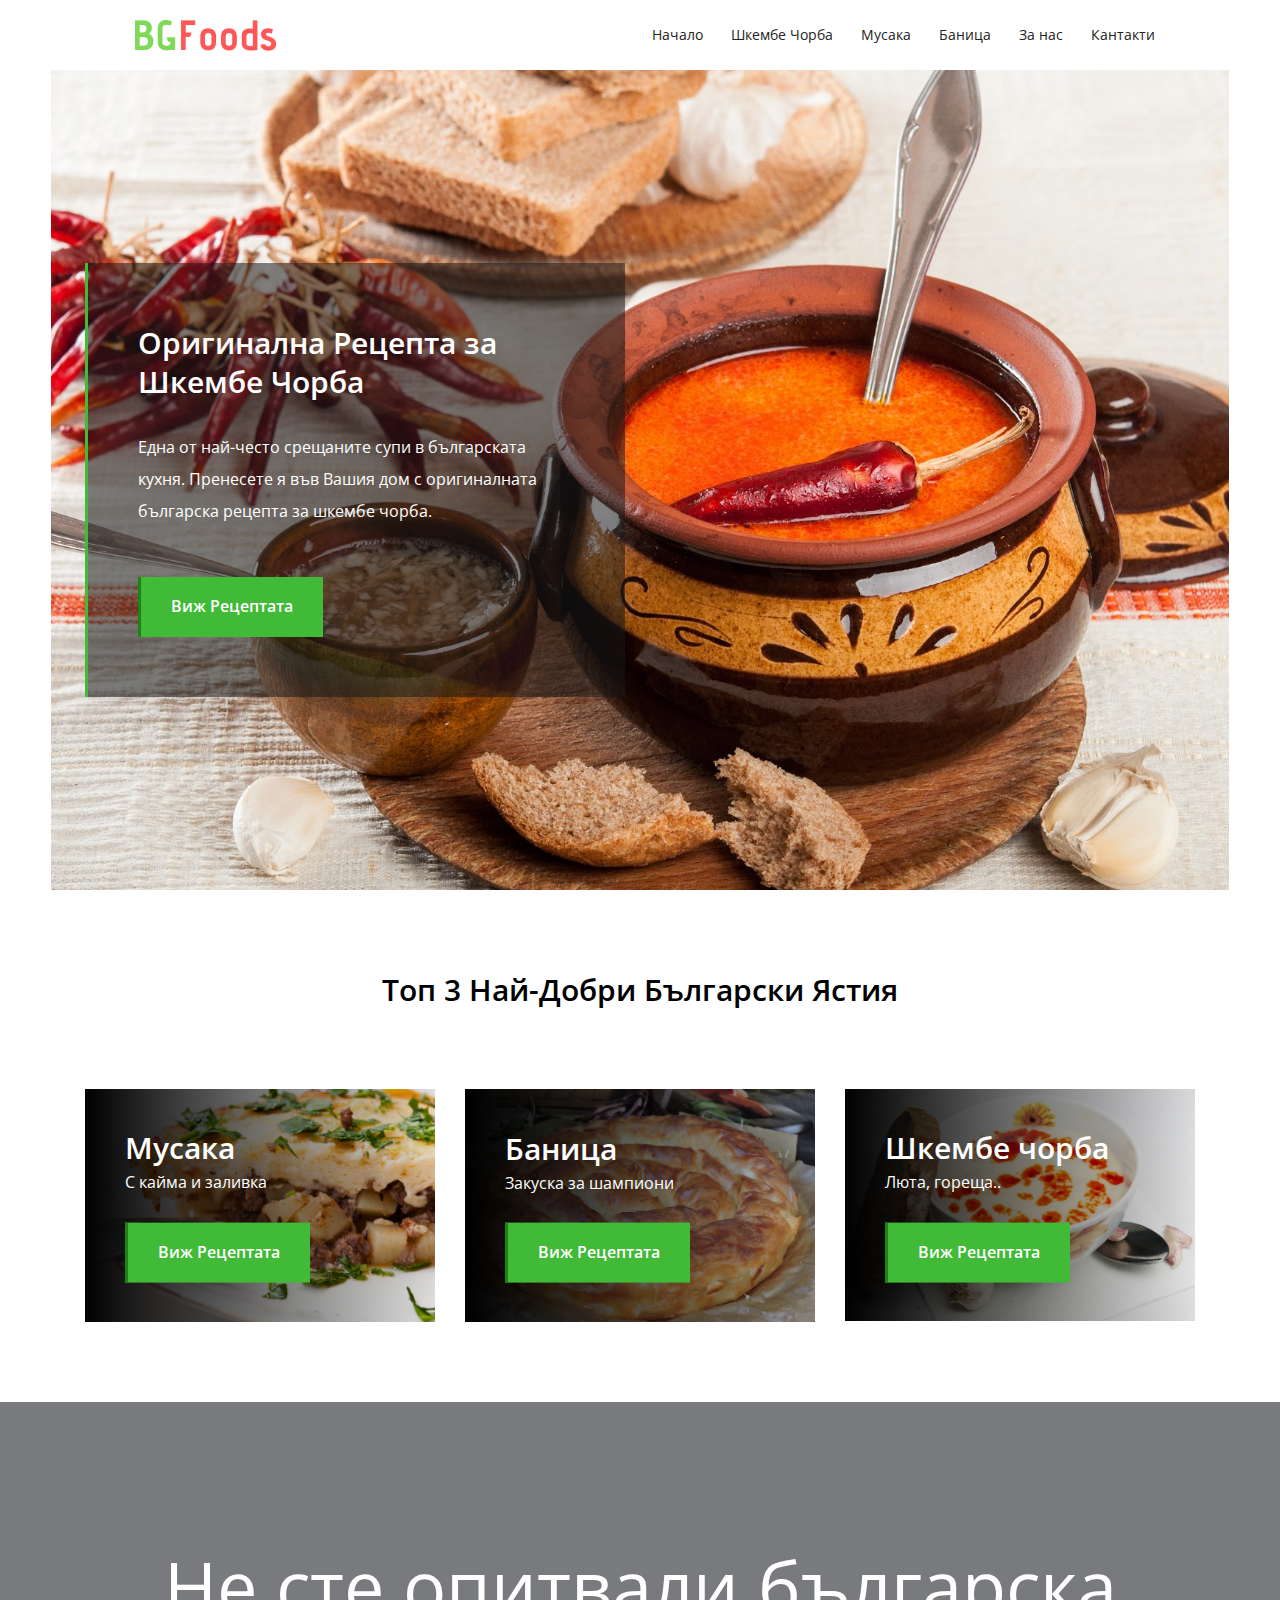
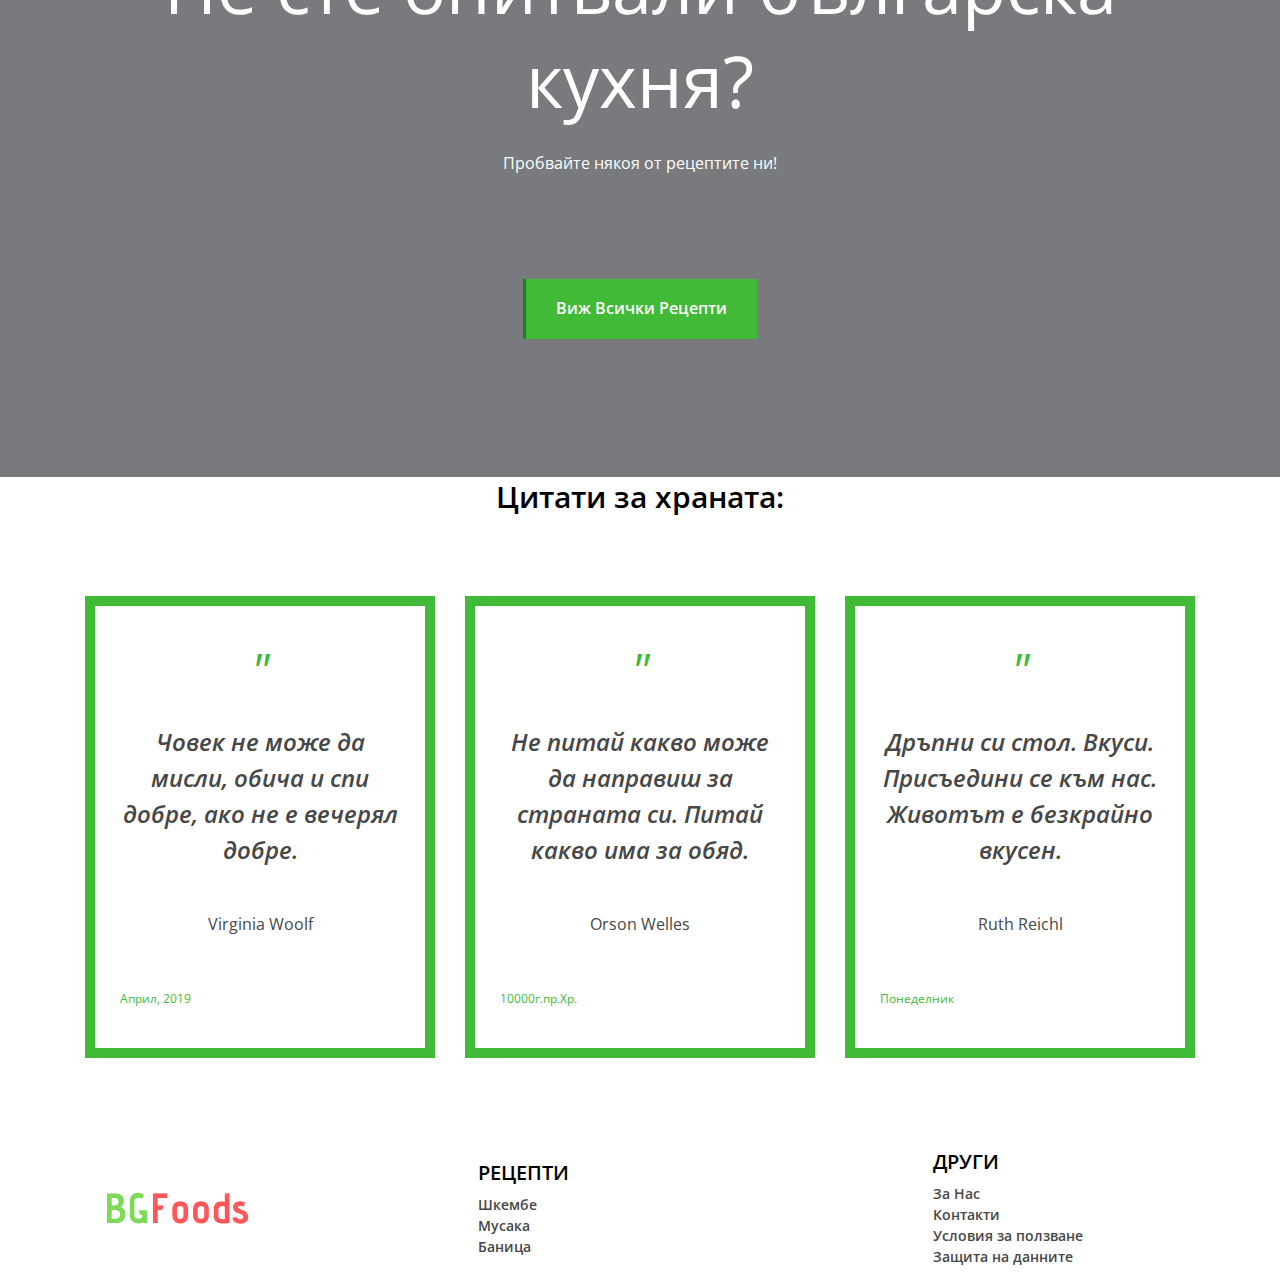
==== index.html @ c7e6af84 "Add files via upload" ====
<!DOCTYPE html>
<html lang="en">

<head>
    <meta charset="UTF-8">
    <meta name="keywords" content="">
    <meta name="description" content="Най-хубавите и вкусни традиционни български рецепти на едно място.">
    <meta http-equiv="X-UA-Compatible" content="IE=edge">
    <meta name="viewport" content="width=device-width, initial-scale=1, shrink-to-fit=no">

    <!-- Title -->
    <title>BGFoods - Български Храни| Начало</title>

    <!-- Favicon -->
    <link rel="icon" href="img/core-img/favicon.ico" alt="favicon">

    <!-- Core Stylesheet -->
    <link rel="stylesheet" href="style.css">

</head>

<body>
    <!-- Preloader -->
    <div id="preloader">
        <i class="circle-preloader"></i>
        <img src="img/core-img/salad.png" alt="Preloader">
    </div>
    
    <header>
        <!-- Navbar Area -->
        <div class="delicious-main-menu">
            <div class="classy-nav-container breakpoint-off">
                <div class="container">
                    <!-- Menu -->
                    <nav class="classy-navbar justify-content-between" id="deliciousNav">

                        <!-- Logo -->
                        <a class="nav-brand" href="index.html"><img src="img/core-img/logo.png" alt="Logo"></a>

                        <!-- Navbar Toggler -->
                        <div class="classy-navbar-toggler">
                            <span class="navbarToggler"><span></span><span></span><span></span></span>
                        </div>

                        <!-- Menu -->
                        <div class="classy-menu">

                            <!-- close btn -->
                            <div class="classycloseIcon">
                                <div class="cross-wrap"><span class="top"></span><span class="bottom"></span></div>
                            </div>

                            <!-- Nav Start -->
                            <div class="classynav">
                                <ul>
                                    <li class="active"><a href="index.html">Начало</a></li>
                                    <li><a href="shkembe-chorba.html">Шкембе Чорба</a></li>
                                    <li><a href="musaka.html">Мусака</a></li>
                                    <li><a href="banica.html">Баница</a></li>
                                    <li><a href="about.html">За нас</a></li>
                                    <li><a href="contact.html">Кантакти</a></li>
                                </ul>
                            </div>
                            <!-- Nav End -->
                        </div>
                    </nav>
                </div>
            </div>
        </div>
    </header>
    <!-- ##### Header Area End ##### -->
    
    
    
    

    <!-- ##### Hero Area Start ##### -->
    <section class="hero-area">
        <div class="hero-slides owl-carousel">
            <!-- Single Hero Slide -->
            <div class="single-hero-slide bg-img" style="background-image: url(img/bg-img/shkembe_chorba.jpg);">
                <div class="container h-100">
                    <div class="row h-100 align-items-center">
                        <div class="col-12 col-md-9 col-lg-7 col-xl-6">
                            <div class="hero-slides-content" data-animation="fadeInUp" data-delay="100ms">
                                <h2 data-animation="fadeInUp" data-delay="300ms">Оригинална Рецепта за Шкембе Чорба</h2>
                                <p data-animation="fadeInUp" data-delay="700ms">Една от най-често срещаните супи в българската кухня. Пренесете я във Вашия дом с оригиналната българска рецепта за шкембе чорба.</p>
                                <a href="#" class="btn delicious-btn" data-animation="fadeInUp" data-delay="1000ms">Виж рецептата</a>
                            </div>
                        </div>
                    </div>
                </div>
            </div>      
        </div>
    </section>
    <!-- ##### Hero Area End ##### -->

    
    <!-- ##### Top Catagory Area Start ##### -->
    <section class="top-catagory-area section-padding-80-0">
        <div class="container">
            <div class="row">
                <div class="col-12">
                    <div class="section-heading">
                        <h3>Топ 3 Най-Добри Български Ястия</h3>
                    </div>
                </div>
            </div>
            <div class="row">
                <!-- Top Catagory Area -->
                <div class="col-12 col-lg-4">
                    <div class="single-top-catagory">
                        <img src="img/bg-img/musaka.jpg" alt="Musaka image">
                        <!-- Content -->
                        <div class="top-cta-content">
                            <h3>Мусака</h3>
                            <h6>С кайма и заливка</h6>
                            <a href="musaka.html" class="btn delicious-btn">Виж рецептата</a>
                        </div>
                    </div>
                </div>
                <!-- Top Catagory Area -->
                <div class="col-12 col-lg-4">
                    <div class="single-top-catagory">
                        <img src="img/bg-img/banica.jpg" alt="Banica image">
                        <!-- Content -->
                        <div class="top-cta-content">
                            <h3>Баница</h3>
                            <h6>Закуска за шампиони</h6>
                            <a href="banica.html" class="btn delicious-btn">Виж рецептата</a>
                        </div>
                    </div>
                </div>
                <!-- Top Catagory Area -->
                <div class="col-12 col-lg-4">
                    <div class="single-top-catagory">
                        <img src="img/bg-img/shekmbe_chorba_2.jpg" alt="Shkembe chorba image">
                        <!-- Content -->
                        <div class="top-cta-content">
                            <h3>Шкембе чорба</h3>
                            <h6>Люта, гореща..</h6>
                            <a href="shkembe-chorba.html" class="btn delicious-btn">Виж рецептата</a>
                        </div>
                    </div>
                </div>
            </div>
        </div>
    </section>
    <!-- ##### Top Catagory Area End ##### -->

   
    <!-- ##### CTA Area Start ##### -->
    <section class="cta-area bg-img bg-overlay" style="background-image: url(img/bg-img/traditional-food.jpg);">
        <div class="container h-100">
            <div class="row h-100 align-items-center">
                <div class="col-12">
                    <!-- Cta Content -->
                    <div class="cta-content text-center">
                        <h2>Не сте опитвали българска кухня?</h2>
                        <p>Пробвайте някоя от рецептите ни!</p>
                        <a href="vsichki-recepti.html" class="btn delicious-btn">Виж всички рецепти</a>
                    </div>
                </div>
            </div>
        </div>
    </section>
    <!-- ##### CTA Area End ##### -->

    

    <!-- ##### Quote Subscribe Area Start ##### -->
    <section class="quote-subscribe-adds">
        <div class="container">
            <div class="row">
                <div class="col-12">
                    <div class="section-heading">
                        <h3>Цитати за храната:</h3>
                    </div>
                </div>
            </div>
            <div class="row align-items-end">
                <!-- Quote -->
                <div class="col-12 col-lg-4">
                    <div class="quote-area text-center">
                        <span>"</span>
                        <h4>Човек не може да мисли, обича и спи добре, ако не е вечерял добре.</h4>
                        <p>Virginia Woolf</p>
                        <div class="date-comments d-flex justify-content-between">
                            <div class="date">Април, 2019</div>
                        </div>
                    </div>
                </div>
                
                <!-- Quote -->
                <div class="col-12 col-lg-4">
                    <div class="quote-area text-center">
                        <span>"</span>
                        <h4>Не питай какво може да направиш за страната си. Питай какво има за обяд.</h4>
                        <p>Orson Welles</p>
                        <div class="date-comments d-flex justify-content-between">
                            <div class="date">10000г.пр.Хр.</div>
                        </div>
                    </div>
                </div>
                
                <!-- Quote -->
                <div class="col-12 col-lg-4">
                    <div class="quote-area text-center">
                        <span>"</span>
                        <h4>Дръпни си стол. Вкуси. Присъедини се към нас. Животът е безкрайно вкусен.</h4>
                        <p>Ruth Reichl</p>
                        <div class="date-comments d-flex justify-content-between">
                            <div class="date">Понеделник</div>
                        </div>
                    </div>
                </div>
            </div>
        </div>
    </section>
    <!-- ##### Quote Subscribe Area End ##### -->

    

    <!-- ##### Footer Area Start ##### -->
    <footer class="footer-area">
        <div class="container h-100">
            <div class="row h-100">
                <div class="col-12 h-100 d-flex flex-wrap align-items-center justify-content-between">
                    <!-- Footer Logo -->
                    <div class="footer-logo">
                        <a href="index.html"><img src="img/core-img/logo.png" alt="Logo"></a>
                    </div>
                    <!-- Grid row -->
                      <!-- Grid column -->

                      <hr class="clearfix w-100 d-md-none pb-3">

                      <!-- Grid column -->
                      <div class="col-md-3 mb-md-0 mb-3">

                        <!-- Links -->
                        <h5 class="text-uppercase">Рецепти</h5>

                        <ul class="list-unstyled">
                          <li>
                            <a href="shkembe-chorba.html">Шкембе</a>
                          </li>
                          <li>
                            <a href="musaka.html">Мусака</a>
                          </li>
                          <li>
                            <a href="banica.html">Баница</a>
                          </li>
                        </ul>

                      </div>
                      <!-- Grid column -->

                      <!-- Grid column -->
                      <div class="col-md-3 mb-md-0 mb-3">

                        <!-- Links -->
                        <h5 class="text-uppercase">Други</h5>

                        <ul class="list-unstyled">
                          <li>
                            <a href="about.html">За Нас</a>
                          </li>
                          <li>
                            <a href="contact.html">Контакти</a>
                          </li>
                          <li>
                            <a href="terms-and-conditions.html">Условия за ползване</a>
                          </li>
                          <li>
                            <a href="gdpr.html">Защита на данните</a>
                          </li>
                        </ul>

                      </div>
                      <!-- Grid column -->

                </div>
            </div>
        </div>
    </footer>
    <!-- ##### Footer Area Start ##### -->

    <!-- ##### All Javascript Files ##### -->
    <!-- jQuery-2.2.4 js -->
    <script src="js/jquery/jquery-2.2.4.min.js"></script>
    <!-- Popper js -->
    <script src="js/bootstrap/popper.min.js"></script>
    <!-- Bootstrap js -->
    <script src="js/bootstrap/bootstrap.min.js"></script>
    <!-- All Plugins js -->
    <script src="js/plugins/plugins.js"></script>
    <!-- Active js -->
    <script src="js/active.js"></script>
</body>

</html>
---- style.css ----
/* [Master Stylesheet v1.0]

- Template Name: Delicious - Food Blog Template
- Template Author: Colorlib
- Template URL: colorlib.com
- Version: 1.0.0

*/
/* :: 1.0 Import Fonts */
@import url("https://fonts.googleapis.com/css?family=Open+Sans:300,300i,400,400i,600,600i,700,700i,800,800i");
/* :: 2.0 Import All CSS */
@import url(css/bootstrap.min.css);
@import url(css/owl.carousel.min.css);
@import url(css/animate.css);
@import url(css/magnific-popup.css);
@import url(css/font-awesome.min.css);
@import url(css/custom-icon.css);
@import url(css/classy-nav.min.css);
@import url(css/nice-select.min.css);
/* :: 3.0 Base CSS */
* {
  margin: 0;
  padding: 0; }

body {
  font-family: "Open Sans", sans-serif;
  font-size: 14px; }

h1,
h2,
h3,
h4,
h5,
h6 {
  color: #000000;
  line-height: 1.3;
  font-weight: 600; }

p {
  color: #9b9b9b;
  font-size: 14px;
  line-height: 2;
  font-weight: 400; }

a,
a:hover,
a:focus {
  -webkit-transition-duration: 500ms;
  transition-duration: 500ms;
  text-decoration: none;
  outline: 0 solid transparent;
  color: #000000;
  font-weight: 600;
  font-size: 14px;
  color: #474747; }

ul,
ol {
  margin: 0; }
  ul li,
  ol li {
    list-style: none; }

img {
  height: auto;
  max-width: 100%; }

/* Spacing */
.mt-15 {
  margin-top: 15px !important; }

.mt-30 {
  margin-top: 30px !important; }

.mt-50 {
  margin-top: 50px !important; }

.mt-70 {
  margin-top: 70px !important; }

.mt-100 {
  margin-top: 100px !important; }

.mb-15 {
  margin-bottom: 15px !important; }

.mb-30 {
  margin-bottom: 30px !important; }

.mb-50 {
  margin-bottom: 50px !important; }

.mb-70 {
  margin-bottom: 70px !important; }

.mb-80 {
  margin-bottom: 80px !important; }

.mb-100 {
  margin-bottom: 100px !important; }

.ml-15 {
  margin-left: 15px !important; }

.ml-30 {
  margin-left: 30px !important; }

.ml-50 {
  margin-left: 50px !important; }

.mr-15 {
  margin-right: 15px !important; }

.mr-30 {
  margin-right: 30px !important; }

.mr-50 {
  margin-right: 50px !important; }

/* Height */
.height-400 {
  height: 400px !important; }

.height-500 {
  height: 500px !important; }

.height-600 {
  height: 600px !important; }

.height-700 {
  height: 700px !important; }

.height-800 {
  height: 800px !important; }

/* Section Padding */
.section-padding-80 {
  padding-top: 80px;
  padding-bottom: 80px; }

.section-padding-80-0 {
  padding-top: 80px;
  padding-bottom: 0; }

.section-padding-0-80 {
  padding-top: 0;
  padding-bottom: 80px; }

/* Section Heading */
.section-heading {
  position: relative;
  z-index: 1;
  margin-bottom: 80px;
  text-align: center; }
  .section-heading h3 {
    font-size: 30px;
    margin-bottom: 0; }
  .section-heading.text-left {
    text-align: left !important; }
  .section-heading.white h3 {
    color: #ffffff; }

/* Preloader */
#preloader {
  background-color: #ffffff;
  width: 100%;
  height: 100%;
  position: fixed;
  top: 0;
  left: 0;
  right: 0;
  z-index: 5000; }
  #preloader img {
    width: 30px;
    position: absolute;
    top: 50%;
    left: 50%;
    -webkit-transform: translate(-50%, -50%);
    transform: translate(-50%, -50%);
    z-index: 10; }
  #preloader .circle-preloader {
    display: block;
    width: 60px;
    height: 60px;
    border: 2px solid #ccc;
    border-bottom-color: #1c8314;
    border-radius: 50%;
    position: absolute;
    top: 0;
    left: 0;
    right: 0;
    bottom: 0;
    margin: auto;
    animation: spin 2s infinite linear; }
@-webkit-keyframes spin {
  100% {
    -webkit-transform: rotate(360deg);
    transform: rotate(360deg); } }
@keyframes spin {
  100% {
    -webkit-transform: rotate(360deg);
    transform: rotate(360deg); } }
/* Miscellaneous */
.bg-img {
  background-position: center center;
  background-size: cover;
  background-repeat: no-repeat; }

.bg-white {
  background-color: #ffffff !important; }

.bg-dark {
  background-color: #000000 !important; }

.bg-transparent {
  background-color: transparent !important; }

.font-bold {
  font-weight: 700; }

.font-light {
  font-weight: 300; }

.bg-overlay {
  position: relative;
  z-index: 2;
  background-position: center center;
  background-size: cover; }
  .bg-overlay::after {
    background-color: rgba(10, 12, 18, 0.55);
    position: absolute;
    z-index: -1;
    top: 0;
    left: 0;
    width: 100%;
    height: 100%;
    content: ""; }

.mfp-image-holder .mfp-close,
.mfp-iframe-holder .mfp-close {
  color: #ffffff;
  right: 0;
  padding-right: 0;
  width: 30px;
  height: 30px;
  background-color: #40ba37;
  line-height: 30px;
  text-align: center;
  position: absolute;
  top: 0;
  right: -30px; }
  @media only screen and (min-width: 768px) and (max-width: 991px) {
    .mfp-image-holder .mfp-close,
    .mfp-iframe-holder .mfp-close {
      right: 0; } }
  @media only screen and (max-width: 767px) {
    .mfp-image-holder .mfp-close,
    .mfp-iframe-holder .mfp-close {
      right: 0; } }

input:focus,
textarea:focus {
  outline: none;
  box-shadow: none;
  border-color: transparent; }

.nice-select {
  border: none;
  background-color: #f3f5f8;
  border-radius: 0;
  width: 100%;
  height: 60px;
  line-height: 60px;
  color: #2f2f2f; }
  .nice-select span {
    color: #2f2f2f; }
  .nice-select::after {
    right: 20px; }
  .nice-select .list {
    background-color: #ffffff;
    border: none;
    border-radius: 0;
    box-shadow: 0 0 4px 0 rgba(0, 0, 0, 0.1);
    margin-top: 0;
    width: 100%; }

/* ScrollUp */
#scrollUp {
  background-color: #40ba37;
  border-radius: 0;
  bottom: 60px;
  box-shadow: 0 2px 6px 0 rgba(0, 0, 0, 0.3);
  color: #ffffff;
  font-size: 24px;
  height: 40px;
  line-height: 38px;
  right: 60px;
  text-align: center;
  width: 40px;
  -webkit-transition-duration: 500ms;
  transition-duration: 500ms; }
  #scrollUp:hover {
    background-color: #141414; }
  @media only screen and (max-width: 767px) {
    #scrollUp {
      bottom: 30px;
      right: 30px; } }

/* Button */
.delicious-btn {
  display: inline-block;
  min-width: 160px;
  height: 60px;
  color: #ffffff;
  border: none;
  border-left: 3px solid #1c8314;
  border-radius: 0;
  padding: 0 30px;
  font-size: 16px;
  line-height: 58px;
  font-weight: 600;
  -webkit-transition-duration: 500ms;
  transition-duration: 500ms;
  text-transform: capitalize;
  background-color: #40ba37; }
  .delicious-btn.active, .delicious-btn:hover, .delicious-btn:focus {
    font-size: 16px;
    font-weight: 600;
    color: #ffffff;
    background-color: #1c8314;
    border-color: #40ba37; }
  .delicious-btn.btn-2 {
    background-color: #1c8314;
    border-color: #40ba37; }
    .delicious-btn.btn-2.active, .delicious-btn.btn-2:hover, .delicious-btn.btn-2:focus {
      background-color: #40ba37;
      border-color: #1c8314; }
  .delicious-btn.btn-3 {
    background-color: #474747;
    border-color: #1c8314; }
    .delicious-btn.btn-3.active, .delicious-btn.btn-3:hover, .delicious-btn.btn-3:focus {
      background-color: #40ba37;
      border-color: #1c8314; }
  .delicious-btn.btn-4 {
    background-color: transparent;
    border: 3px solid #40ba37;
    line-height: 53px;
    color: #40ba37; }
    @media only screen and (max-width: 767px) {
      .delicious-btn.btn-4 {
        height: 40px;
        line-height: 33px; } }
    .delicious-btn.btn-4.active, .delicious-btn.btn-4:hover, .delicious-btn.btn-4:focus {
      line-height: 53px;
      color: #ffffff;
      background-color: #40ba37; }
      @media only screen and (max-width: 767px) {
        .delicious-btn.btn-4.active, .delicious-btn.btn-4:hover, .delicious-btn.btn-4:focus {
          height: 40px;
          line-height: 33px; } }
  @media only screen and (max-width: 767px) {
    .delicious-btn {
      height: 40px;
      line-height: 39px; } }

/* :: 4.0 Search Wrapper */
.search-wrapper {
  width: 100%;
  height: 70px;
  position: fixed;
  z-index: 200;
  top: -80px;
  left: 0;
  background-color: #40ba37;
  -webkit-transition-duration: 700ms;
  transition-duration: 700ms; }
  .search-wrapper form {
    position: relative;
    z-index: 1; }
    .search-wrapper form input {
      width: 90%;
      height: 40px;
      border: 2px solid #ffffff;
      font-size: 12px;
      font-style: italic;
      padding: 0 20px;
      margin: 15px 0; }
      @media only screen and (max-width: 767px) {
        .search-wrapper form input {
          width: 80%; } }
    .search-wrapper form button {
      position: absolute;
      width: 60px;
      height: 40px;
      z-index: 1;
      top: 15px;
      border: none;
      right: 10%;
      cursor: pointer;
      outline: none; }
      @media only screen and (max-width: 767px) {
        .search-wrapper form button {
          right: 20%; } }
  .search-wrapper .close-btn {
    position: absolute;
    width: 70px;
    height: 100%;
    background-color: #000000;
    line-height: 50px;
    color: #ffffff;
    text-align: center;
    cursor: pointer;
    line-height: 70px;
    font-size: 12px;
    right: 0;
    top: 0;
    z-index: 100; }
  .search-wrapper.on {
    top: 0; }

/* :: 5.0 Header Area CSS */
.header-area {
  position: relative;
  z-index: 100;
  width: 100%; }
  .header-area .top-header-area {
    width: 100%;
    height: 50px;
    background-color: #ffffff;
    border-bottom: 1px solid #dddee9; }
    @media only screen and (max-width: 767px) {
      .header-area .top-header-area {
        height: 70px; } }
    .header-area .top-header-area .breaking-news {
      position: relative;
      z-index: 1; }
      .header-area .top-header-area .breaking-news .ticker {
        width: 100%;
        text-align: left;
        position: relative;
        overflow: hidden; }
        .header-area .top-header-area .breaking-news .ticker ul {
          width: 100%;
          position: relative;
          z-index: 1; }
          .header-area .top-header-area .breaking-news .ticker ul li {
            display: none;
            width: 100%; }
            .header-area .top-header-area .breaking-news .ticker ul li a {
              font-size: 14px;
              color: #b6b6b6;
              font-style: italic; }
              .header-area .top-header-area .breaking-news .ticker ul li a:hover, .header-area .top-header-area .breaking-news .ticker ul li a:focus {
                color: #40ba37; }
    .header-area .top-header-area .top-social-info a {
      display: inline-block;
      color: #b6b6b6;
      font-size: 13px;
      margin-right: 30px; }
      .header-area .top-header-area .top-social-info a:last-child {
        margin-right: 0; }
      .header-area .top-header-area .top-social-info a:hover, .header-area .top-header-area .top-social-info a:focus, .header-area .top-header-area .top-social-info a.active {
        color: #40ba37; }
  .header-area .delicious-main-menu {
    position: relative;
    width: 100%;
    z-index: 100;
    height: 145px; }
    @media only screen and (max-width: 767px) {
      .header-area .delicious-main-menu {
        height: 80px; } }
    .header-area .delicious-main-menu .classy-nav-container {
      background-color: transparent; }
    .header-area .delicious-main-menu .classy-navbar {
      height: 145px;
      padding: 0; }
      @media only screen and (max-width: 767px) {
        .header-area .delicious-main-menu .classy-navbar {
          height: 80px; } }
      .header-area .delicious-main-menu .classy-navbar .classynav ul li a {
        font-weight: 600; }
        .header-area .delicious-main-menu .classy-navbar .classynav ul li a:hover, .header-area .delicious-main-menu .classy-navbar .classynav ul li a:focus {
          font-weight: 600; }
      .header-area .delicious-main-menu .classy-navbar .classynav > ul > li > a {
        text-transform: uppercase;
        padding: 12px 18px 11px;
        background-color: transparent;
        border-bottom: 3px solid transparent;
        line-height: 1;
        color: #474747;
        font-weight: 600; }
        .header-area .delicious-main-menu .classy-navbar .classynav > ul > li > a:hover, .header-area .delicious-main-menu .classy-navbar .classynav > ul > li > a:focus {
          font-size: 14px;
          color: #ffffff;
          background-color: #40ba37;
          border-bottom: 3px solid #1c8314; }
          .header-area .delicious-main-menu .classy-navbar .classynav > ul > li > a:hover::after, .header-area .delicious-main-menu .classy-navbar .classynav > ul > li > a:focus::after {
            color: #ffffff; }
      .header-area .delicious-main-menu .classy-navbar .classynav > ul > li.active > a {
        color: #ffffff;
        background-color: #40ba37;
        border-bottom: 3px solid #1c8314; }
        .header-area .delicious-main-menu .classy-navbar .classynav > ul > li.active > a::after {
          color: #ffffff; }
    .header-area .delicious-main-menu .classynav .search-btn {
      color: #b6b6b6;
      margin-left: 150px;
      cursor: pointer;
      -webkit-transition-duration: 500ms;
      transition-duration: 500ms; }
      .header-area .delicious-main-menu .classynav .search-btn i {
        -webkit-transition-duration: 500ms;
        transition-duration: 500ms; }
      .header-area .delicious-main-menu .classynav .search-btn:hover i, .header-area .delicious-main-menu .classynav .search-btn:focus i {
        color: #40ba37; }
      @media only screen and (min-width: 992px) and (max-width: 1199px) {
        .header-area .delicious-main-menu .classynav .search-btn {
          margin-left: 50px; } }
      @media only screen and (min-width: 768px) and (max-width: 991px) {
        .header-area .delicious-main-menu .classynav .search-btn {
          margin-left: 30px;
          margin-top: 30px; } }
      @media only screen and (max-width: 767px) {
        .header-area .delicious-main-menu .classynav .search-btn {
          margin-left: 30px;
          margin-top: 30px; } }
  @media only screen and (max-width: 767px) {
    .header-area .nav-brand img {
      max-width: 90px; } }

/* :: 6.0 Welcome Area CSS */
.hero-area {
  position: relative;
  z-index: 1;
  margin-left: 4%;
  margin-right: 4%; }

.hero-slides {
  position: relative;
  z-index: 1; }
  .hero-slides .single-hero-slide {
    width: 100%;
    height: 820px;
    position: relative;
    z-index: 1; }
    @media only screen and (min-width: 992px) and (max-width: 1199px) {
      .hero-slides .single-hero-slide {
        height: 650px; } }
    @media only screen and (min-width: 768px) and (max-width: 991px) {
      .hero-slides .single-hero-slide {
        height: 650px; } }
    @media only screen and (max-width: 767px) {
      .hero-slides .single-hero-slide {
        height: 650px; } }
    .hero-slides .single-hero-slide .hero-slides-content {
      position: relative;
      z-index: 1;
      padding: 60px 50px;
      border-left: 3px solid #40ba37;
      background-color: rgba(24, 24, 24, 0.54); }
      @media only screen and (max-width: 767px) {
        .hero-slides .single-hero-slide .hero-slides-content {
          padding: 30px 20px; } }
      .hero-slides .single-hero-slide .hero-slides-content h2 {
        font-size: 30px;
        color: #ffffff;
        margin-bottom: 30px;
        font-weight: 600; }
        @media only screen and (max-width: 767px) {
          .hero-slides .single-hero-slide .hero-slides-content h2 {
            font-size: 24px; } }
      .hero-slides .single-hero-slide .hero-slides-content p {
        font-size: 16px;
        margin-bottom: 50px;
        color: #ffffff; }
  .hero-slides .owl-prev,
  .hero-slides .owl-next {
    background-color: transparent;
    width: 40px;
    height: 40px;
    line-height: 40px;
    color: #ffffff;
    top: 50%;
    margin-top: -20px;
    left: 4%;
    position: absolute;
    z-index: 10;
    text-align: center;
    font-size: 16px;
    font-weight: 600;
    opacity: 0;
    visibility: hidden;
    -webkit-transition-duration: 500ms;
    transition-duration: 500ms;
    border-bottom: 3px solid #1c8314; }
    @media only screen and (max-width: 767px) {
      .hero-slides .owl-prev,
      .hero-slides .owl-next {
        font-size: 13px; } }
  .hero-slides .owl-next {
    left: auto;
    right: 4%; }
  .hero-slides:hover .owl-prev, .hero-slides:hover .owl-next {
    opacity: 1;
    visibility: visible; }
  .hero-slides .owl-dots {
    display: -webkit-box;
    display: -ms-flexbox;
    display: flex;
    position: absolute;
    bottom: 50px;
    z-index: 10;
    width: 80%;
    left: 17%; }
    .hero-slides .owl-dots .owl-dot {
      font-size: 16px;
      font-weight: 600;
      color: #ffffff;
      margin-right: 10px; }
      .hero-slides .owl-dots .owl-dot.active {
        color: #1c8314; }

@media only screen and (min-width: 768px) and (max-width: 991px) {
  .breakpoint-on .classynav ul li.cn-dropdown-item > a::after,
  .breakpoint-on .classynav ul li.megamenu-item > a::after {
    top: 10px; } }
@media only screen and (max-width: 767px) {
  .breakpoint-on .classynav ul li.cn-dropdown-item > a::after,
  .breakpoint-on .classynav ul li.megamenu-item > a::after {
    top: 10px; } }

/* :: 7.0 Top Catagory Area */
.single-top-catagory {
  position: relative;
  z-index: 2;
  margin-bottom: 80px;
  -webkit-transition-duration: 500ms;
  transition-duration: 500ms;
  overflow: hidden; }
  .single-top-catagory img {
    width: 100%; }
  .single-top-catagory::after {
    content: "";
    position: absolute;
    height: 100%;
    width: 100%;
    z-index: 5;
    top: 0;
    left: 0;
    background: rgba(0, 0, 0, 0.8);
    background: -webkit-linear-gradient(to right, #000, rgba(0, 0, 0, 0.1));
    background: linear-gradient(to right, #000, rgba(0, 0, 0, 0.1)); }
  .single-top-catagory .top-cta-content {
    position: absolute;
    top: 50%;
    left: 40px;
    width: auto;
    height: auto;
    -webkit-transform: translateY(-50%);
    transform: translateY(-50%);
    z-index: 10; }
    .single-top-catagory .top-cta-content h3 {
      font-size: 30px;
      color: #ffffff;
      font-weight: 600;
      margin-bottom: 5px; }
      @media only screen and (max-width: 767px) {
        .single-top-catagory .top-cta-content h3 {
          font-size: 18px; } }
    .single-top-catagory .top-cta-content h6 {
      color: #ffffff;
      margin-bottom: 30px;
      display: block;
      font-weight: 400; }
      @media only screen and (max-width: 767px) {
        .single-top-catagory .top-cta-content h6 {
          margin-bottom: 10px; } }

/* :: 8.0 Best Receipe Area */
.best-receipe-area {
  position: relative;
  z-index: 1;
  padding-bottom: 50px; }

.single-best-receipe-area {
  position: relative;
  z-index: 1; }
  .single-best-receipe-area img {
    border-bottom: 3px solid #40ba37; }
  .single-best-receipe-area .receipe-content {
    padding-top: 30px;
    text-align: center; }
    .single-best-receipe-area .receipe-content h5 {
      font-size: 18px;
      margin-bottom: 10px;
      font-weight: 400;
      -webkit-transition-duration: 500ms;
      transition-duration: 500ms; }
      .single-best-receipe-area .receipe-content h5:hover, .single-best-receipe-area .receipe-content h5:focus {
        color: #40ba37; }
    .single-best-receipe-area .receipe-content .ratings i {
      font-size: 11px;
      color: #fbb710;
      display: inline-block;
      padding: 0 1px; }

/* :: 9.0 Cta Area */
.cta-area {
  position: relative;
  z-index: 2;
  width: 100%;
  height: 675px;
  background-attachment: fixed; }
  .cta-area .cta-content h2 {
    font-size: 72px;
    margin-bottom: 20px;
    color: #ffffff;
    font-weight: 400; }
    @media only screen and (min-width: 992px) and (max-width: 1199px) {
      .cta-area .cta-content h2 {
        font-size: 48px; } }
    @media only screen and (min-width: 768px) and (max-width: 991px) {
      .cta-area .cta-content h2 {
        font-size: 48px; } }
    @media only screen and (max-width: 767px) {
      .cta-area .cta-content h2 {
        font-size: 30px; } }
  .cta-area .cta-content p {
    color: #ffffff;
    margin-bottom: 100px;
    font-size: 16px; }
    @media only screen and (max-width: 767px) {
      .cta-area .cta-content p {
        margin-bottom: 50px; } }

/* :: 10.0 Small Receipe Area */
.small-receipe-area {
  position: relative;
  z-index: 1;
  padding-bottom: 30px; }

.single-small-receipe-area {
  position: relative;
  z-index: 1;
  margin-bottom: 50px; }
  .single-small-receipe-area .receipe-thumb {
    -webkit-box-flex: 0;
    -ms-flex: 0 0 100px;
    flex: 0 0 100px;
    max-width: 100px;
    width: 100px;
    padding-right: 20px; }
  .single-small-receipe-area .receipe-content span {
    font-size: 12px;
    display: block;
    color: #40ba37; }
  .single-small-receipe-area .receipe-content a {
    display: block; }
    .single-small-receipe-area .receipe-content a h5 {
      color: #474747;
      font-size: 18px;
      margin-bottom: 5px;
      -webkit-transition-duration: 500ms;
      transition-duration: 500ms; }
      @media only screen and (min-width: 992px) and (max-width: 1199px) {
        .single-small-receipe-area .receipe-content a h5 {
          font-size: 16px; } }
      .single-small-receipe-area .receipe-content a h5:hover, .single-small-receipe-area .receipe-content a h5:focus {
        color: #40ba37; }
  .single-small-receipe-area .receipe-content .ratings i {
    font-size: 11px;
    color: #fbb710;
    display: inline-block;
    padding: 0 1px; }
  .single-small-receipe-area .receipe-content p {
    font-size: 12px;
    margin-bottom: 0;
    color: #9b9b9b; }

/* :: 11.0 Quote Area */
.quote-area {
  position: relative;
  z-index: 1;
  border: 10px solid #40ba37;
  padding: 40px 25px;
  margin-bottom: 80px; }
  .quote-area span {
    font-size: 48px;
    font-style: italic;
    margin-bottom: 30px;
    display: block;
    color: #40ba37;
    line-height: 1; }
  .quote-area h4 {
    font-size: 24px;
    line-height: 1.5;
    font-style: italic;
    margin-bottom: 40px;
    color: #474747; }
    @media only screen and (min-width: 992px) and (max-width: 1199px) {
      .quote-area h4 {
        font-size: 20px; } }
  .quote-area p {
    color: #474747;
    font-size: 16px;
    margin-bottom: 50px; }
  .quote-area .date-comments .date {
    font-size: 12px;
    color: #40ba37; }
  .quote-area .date-comments .comments {
    font-size: 12px;
    color: #9b9b9b; }

/* :: 12.0 Newsletter Area */
.newsletter-area {
  position: relative;
  z-index: 1;
  margin-bottom: 80px; }
  .newsletter-area h4 {
    font-size: 24px;
    margin-bottom: 50px;
    display: block;
    color: #474747; }
    @media only screen and (min-width: 992px) and (max-width: 1199px) {
      .newsletter-area h4 {
        font-size: 20px; } }

.newsletter-form {
  padding: 30px 15px 100px; }
  .newsletter-form form input {
    width: 100%;
    height: 60px;
    border: none;
    background-color: #ffffff;
    color: #9b9b9b;
    font-size: 12px;
    font-style: italic;
    border-left: 3px solid #1c8314;
    padding: 0 20px;
    margin-bottom: 25px; }
  .newsletter-form p {
    margin-top: 30px;
    color: #ffffff;
    font-size: 12px;
    margin-bottom: 0;
    font-style: italic; }

/* :: 13.0 Delicious Adds */
.delicious-add {
  position: relative;
  z-index: 1;
  margin-bottom: 80px; }
  .delicious-add img {
    width: 100%; }

/* :: 14.0 Blog Area */
@media only screen and (min-width: 768px) and (max-width: 991px) {
  .blog-sidebar-area {
    margin-top: 80px; } }
@media only screen and (max-width: 767px) {
  .blog-sidebar-area {
    margin-top: 80px; } }

.single-blog-area {
  position: relative;
  z-index: 1; }
  .single-blog-area .blog-thumbnail {
    position: relative;
    z-index: 1; }
    .single-blog-area .blog-thumbnail .post-date {
      width: 75px;
      height: 100px;
      background-color: #40ba37;
      position: absolute;
      top: 20px;
      left: 20px;
      z-index: 10;
      -webkit-transition-duration: 500ms;
      transition-duration: 500ms;
      text-align: center; }
      @media only screen and (max-width: 767px) {
        .single-blog-area .blog-thumbnail .post-date {
          top: 10px;
          left: 10px; } }
      .single-blog-area .blog-thumbnail .post-date a {
        color: #ffffff;
        padding: 18px 10px;
        display: block;
        line-height: 1.1;
        font-size: 14px;
        font-weight: 400; }
        .single-blog-area .blog-thumbnail .post-date a span {
          font-size: 30px;
          font-weight: 700;
          display: block; }
      .single-blog-area .blog-thumbnail .post-date:hover, .single-blog-area .blog-thumbnail .post-date:focus {
        background-color: #1c8314; }
  .single-blog-area .blog-content {
    position: relative;
    z-index: 1;
    padding-top: 40px; }
    .single-blog-area .blog-content .post-title {
      font-size: 22px;
      color: #474747;
      margin-bottom: 10px; }
      .single-blog-area .blog-content .post-title:hover, .single-blog-area .blog-content .post-title:focus {
        color: #40ba37; }
    .single-blog-area .blog-content .meta-data {
      font-size: 12px;
      color: #a4a4a4;
      margin-bottom: 20px; }
      .single-blog-area .blog-content .meta-data a {
        text-decoration: underline;
        font-size: 12px;
        color: #a4a4a4; }
        .single-blog-area .blog-content .meta-data a:hover, .single-blog-area .blog-content .meta-data a:focus {
          color: #40ba37; }

.single-widget {
  position: relative;
  z-index: 1; }
  .single-widget h6 {
    margin-bottom: 50px;
    display: block; }
  .single-widget .list {
    padding-left: 30px; }
    .single-widget .list li a {
      display: block;
      padding: 5px 0;
      color: #797979; }
      .single-widget .list li a:hover, .single-widget .list li a:focus {
        color: #40ba37; }

.pagination {
  position: relative;
  z-index: 1; }
  .pagination .page-link {
    padding: 0;
    font-size: 16px;
    margin-right: 5px;
    border: none;
    color: #474747; }
    .pagination .page-link:hover, .pagination .page-link:focus {
      background-color: transparent;
      color: #40ba37; }
  .pagination .page-item.active .page-link {
    background-color: transparent;
    color: #40ba37; }

/* :: 15.0 Receipe Area */
.receipe-post-search {
  position: relative;
  z-index: 20; }
  .receipe-post-search form input {
    width: 100%;
    height: 60px;
    background-color: #f3f5f8;
    font-size: 14px;
    padding: 0 20px;
    border: none; }
  @media only screen and (min-width: 768px) and (max-width: 991px) {
    .receipe-post-search .col-12 {
      margin-bottom: 30px; } }
  @media only screen and (max-width: 767px) {
    .receipe-post-search .col-12 {
      margin-bottom: 15px; } }

.receipe-slider {
  position: relative;
  z-index: 1; }
  .receipe-slider .owl-prev,
  .receipe-slider .owl-next {
    background-color: transparent;
    width: 40px;
    height: 40px;
    line-height: 40px;
    color: #ffffff;
    top: 50%;
    margin-top: -20px;
    left: 4%;
    position: absolute;
    z-index: 10;
    text-align: center;
    font-size: 16px;
    font-weight: 600;
    opacity: 0;
    visibility: hidden;
    -webkit-transition-duration: 500ms;
    transition-duration: 500ms;
    border-bottom: 3px solid #1c8314; }
    @media only screen and (max-width: 767px) {
      .receipe-slider .owl-prev,
      .receipe-slider .owl-next {
        font-size: 14px; } }
  .receipe-slider .owl-next {
    left: auto;
    right: 4%; }
  .receipe-slider:hover .owl-prev, .receipe-slider:hover .owl-next {
    opacity: 1;
    visibility: visible; }

.receipe-headline span {
  font-size: 14px;
  display: block;
  color: #a4a4a4;
  margin-bottom: 0; }
.receipe-headline h2 {
  font-size: 36px;
  color: #474747;
  margin-bottom: 30px; }
  @media only screen and (max-width: 767px) {
    .receipe-headline h2 {
      font-size: 24px; } }
.receipe-headline .receipe-duration {
  border-left: 3px solid #40ba37;
  padding: 15px; }
  .receipe-headline .receipe-duration h6 {
    font-size: 15px;
    margin-bottom: 5px; }
    .receipe-headline .receipe-duration h6:last-child {
      margin-bottom: 0; }

.receipe-ratings .ratings {
  margin-bottom: 30px; }
.receipe-ratings i {
  font-size: 18px;
  color: #fbb710;
  padding: 0 3px; }

.single-preparation-step {
  position: relative;
  z-index: 1;
  margin-bottom: 50px; }
  .single-preparation-step h4 {
    color: #474747;
    -webkit-box-flex: 0;
    -ms-flex: 0 0 60px;
    flex: 0 0 60px;
    max-width: 60px;
    width: 60px;
    margin-bottom: 0; }

@media only screen and (min-width: 768px) and (max-width: 991px) {
  .ingredients {
    margin-bottom: 80px; } }
@media only screen and (max-width: 767px) {
  .ingredients {
    margin-bottom: 80px; } }
.ingredients h4 {
  color: #474747;
  margin-bottom: 30px; }
.ingredients .custom-checkbox .custom-control-label::before {
  border-radius: 0; }
.ingredients .custom-control-label::before {
  width: 30px;
  height: 30px;
  background-color: #f3f5f8; }
.ingredients .custom-control {
  padding-left: 2.5rem;
  margin-bottom: 30px;
  min-height: 35px; }
.ingredients .custom-control-label {
  margin-bottom: 0;
  padding-top: 5px;
  font-size: 16px;
  font-weight: 600;
  color: #2f2f2f; }
.ingredients .custom-control-label::after {
  top: 10px;
  left: 5px;
  width: 20px;
  height: 20px; }
.ingredients .custom-checkbox .custom-control-input:checked ~ .custom-control-label::before {
  background-color: #40ba37; }

/* :: 16.0 Footer Area CSS */
.footer-area {
  position: relative;
  z-index: 1;
  width: 100%;
  height: 140px;
  background-color: #ffffff; }
  @media only screen and (max-width: 767px) {
    .footer-area {
      height: 150px;
      border-top: 1px solid #ebebeb;
      margin-top: 30px; } }
  .footer-area .footer-social-info {
    padding-right: 15px; }
    .footer-area .footer-social-info a {
      display: inline-block;
      color: #b6b6b6;
      font-size: 13px;
      margin-right: 30px; }
      .footer-area .footer-social-info a:last-child {
        margin-right: 0; }
      .footer-area .footer-social-info a:hover, .footer-area .footer-social-info a:focus {
        color: #40ba37; }
  .footer-area p {
    color: #4b4b4b;
    font-weight: 600;
    margin-bottom: 0;
    padding-left: 15px; }
    @media only screen and (max-width: 767px) {
      .footer-area p {
        padding-left: 0; } }
    .footer-area p a {
      color: #4b4b4b;
      font-weight: 600; }
      .footer-area p a:hover, .footer-area p a:focus {
        color: #40ba37; }
  @media only screen and (max-width: 767px) {
    .footer-area .footer-logo {
      max-width: 90px; } }

.follow-us-instagram {
  position: relative;
  z-index: 1;
  border-top: 1px solid #dcdcdc; }
  .follow-us-instagram h5 {
    font-size: 18px;
    padding: 35px 0;
    margin-bottom: 0; }
  .follow-us-instagram .insta-feeds {
    position: relative;
    z-index: 1; }
    .follow-us-instagram .insta-feeds .single-insta-feeds {
      position: relative;
      z-index: 1;
      -webkit-box-flex: 0;
      -ms-flex: 0 0 14.2857%;
      flex: 0 0 14.2857%;
      max-width: 14.2857%;
      width: 14.2857%;
      -webkit-transition-duration: 500ms;
      transition-duration: 500ms;
      overflow: hidden; }
      @media only screen and (max-width: 767px) {
        .follow-us-instagram .insta-feeds .single-insta-feeds {
          -webkit-box-flex: 0;
          -ms-flex: 0 0 25%;
          flex: 0 0 25%;
          max-width: 25%;
          width: 25%; } }
      @media only screen and (min-width: 576px) and (max-width: 767px) {
        .follow-us-instagram .insta-feeds .single-insta-feeds {
          -webkit-box-flex: 0;
          -ms-flex: 0 0 20%;
          flex: 0 0 20%;
          max-width: 20%;
          width: 20%; } }
      .follow-us-instagram .insta-feeds .single-insta-feeds img {
        width: 100%;
        -webkit-transition-duration: 500ms;
        transition-duration: 500ms; }
      .follow-us-instagram .insta-feeds .single-insta-feeds .insta-icon {
        position: absolute;
        width: 100%;
        height: 100%;
        background-color: rgba(64, 186, 55, 0.9);
        top: 0;
        left: 0;
        z-index: 10;
        cursor: pointer;
        opacity: 0;
        visibility: hidden;
        display: -webkit-box;
        display: -ms-flexbox;
        display: flex;
        -webkit-box-align: center;
        -ms-flex-align: center;
        -ms-grid-row-align: center;
        align-items: center;
        -webkit-box-pack: center;
        -ms-flex-pack: center;
        justify-content: center;
        -webkit-transition-duration: 500ms;
        transition-duration: 500ms; }
        .follow-us-instagram .insta-feeds .single-insta-feeds .insta-icon a {
          display: inline-block;
          color: #ffffff;
          font-size: 18px; }
      .follow-us-instagram .insta-feeds .single-insta-feeds:hover img {
        -webkit-transform: scale(1.2) rotate(2.5deg);
        transform: scale(1.2) rotate(2.5deg); }
      .follow-us-instagram .insta-feeds .single-insta-feeds:hover .insta-icon {
        opacity: 1;
        visibility: visible; }

/* :: 17.0 Breadcumb Area CSS */
.breadcumb-area {
  position: relative;
  z-index: 10;
  width: 92%;
  height: 190px;
  margin-left: 4%;
  margin-right: 4%; }
  @media only screen and (max-width: 767px) {
    .breadcumb-area {
      height: 120px; } }
  .breadcumb-area .breadcumb-text h2 {
    font-size: 30px;
    margin-bottom: 0;
    color: #ffffff; }
    @media only screen and (max-width: 767px) {
      .breadcumb-area .breadcumb-text h2 {
        font-size: 24px; } }

/* About Us Area */
.sub-heading {
  line-height: 2;
  font-size: 18px;
  text-align: center; }

/* :: 18.0 Contact Area CSS */
.map-area {
  position: relative;
  z-index: 2; }
  .map-area #googleMap {
    width: 100%;
    height: 680px; }
    @media only screen and (min-width: 768px) and (max-width: 991px) {
      .map-area #googleMap {
        height: 500px; } }
    @media only screen and (max-width: 767px) {
      .map-area #googleMap {
        height: 350px; } }

.single-contact-information {
  position: relative;
  z-index: 1; }
  .single-contact-information h6 {
    font-size: 14px;
    border-bottom: 2px solid #40ba37;
    display: inline-block;
    color: #40ba37; }

.contact-form-area .form-control {
  height: 52px;
  width: 100%;
  background-color: #f3f5f8;
  font-size: 12px;
  font-style: italic;
  margin-bottom: 15px;
  border: none;
  border-left: 3px solid #f3f5f8;
  border-radius: 0;
  padding: 15px 30px;
  -webkit-transition-duration: 500ms;
  transition-duration: 500ms; }
  .contact-form-area .form-control:focus {
    border-left: 3px solid #40ba37;
    box-shadow: none; }
.contact-form-area textarea.form-control {
  height: 200px;
  -webkit-transition-duration: 500ms;
  transition-duration: 500ms; }

/* :: 19.0 Elements Area CSS */
.elements-title h2 {
  font-size: 30px;
  margin-bottom: 70px;
  color: #4b4b4b; }

.single-pie-bar h6 {
  font-size: 18px;
  margin-bottom: 0; }

.single-cool-fact {
  position: relative;
  text-align: center;
  z-index: 1;
  margin-bottom: 80px; }
  .single-cool-fact img {
    display: block;
    margin: 0 auto 10px; }
  .single-cool-fact h3 {
    font-size: 48px;
    margin-bottom: 10px;
    color: #40ba37;
    font-weight: 700; }
  .single-cool-fact h6 {
    font-size: 18px;
    margin-bottom: 0; }

/* Accordians */
.single-accordion.panel {
  background-color: #ffffff;
  border: 0 solid transparent;
  border-radius: 4px;
  box-shadow: 0 0 0 transparent;
  margin-bottom: 15px; }
.single-accordion:last-of-type {
  margin-bottom: 0; }
.single-accordion h6 {
  margin-bottom: 0;
  text-transform: uppercase; }
  .single-accordion h6 a {
    border-radius: 0;
    background-color: #40ba37;
    color: #ffffff;
    border-left: 3px solid #1c8314;
    display: block;
    margin: 0;
    padding: 20px 60px 20px 20px;
    position: relative;
    font-size: 14px;
    text-transform: capitalize;
    font-weight: 600; }
    .single-accordion h6 a span {
      font-size: 10px;
      position: absolute;
      right: 20px;
      text-align: center;
      top: 23px; }
      .single-accordion h6 a span.accor-open {
        opacity: 0;
        -ms-filter: "progid:DXImageTransform.Microsoft.Alpha(Opacity=0)";
        filter: alpha(opacity=0); }
    .single-accordion h6 a.collapsed {
      background-color: #f3f5f8;
      color: #9b9b9b;
      border-left: 3px solid #40ba37; }
      .single-accordion h6 a.collapsed span.accor-close {
        opacity: 0;
        -ms-filter: "progid:DXImageTransform.Microsoft.Alpha(Opacity=0)";
        filter: alpha(opacity=0); }
      .single-accordion h6 a.collapsed span.accor-open {
        opacity: 1;
        -ms-filter: "progid:DXImageTransform.Microsoft.Alpha(Opacity=100)";
        filter: alpha(opacity=100); }
.single-accordion .accordion-content {
  border-top: 0 solid transparent;
  box-shadow: none; }
  .single-accordion .accordion-content p {
    padding: 20px 15px 5px;
    margin-bottom: 0; }

/* Tabs CSS*/
.delicious-tabs-content {
  position: relative;
  z-index: 1; }
  .delicious-tabs-content .nav-tabs {
    border-bottom: none;
    margin-bottom: 50px; }
    .delicious-tabs-content .nav-tabs .nav-link {
      background-color: #f3f5f8;
      color: #9b9b9b;
      border: none;
      border-left: 3px solid #40ba37;
      padding: 0 15px;
      height: 50px;
      line-height: 50px;
      margin: 0 2px;
      border-radius: 0;
      font-size: 14px;
      font-weight: 600;
      margin-bottom: 5px; }
      @media only screen and (min-width: 992px) and (max-width: 1199px) {
        .delicious-tabs-content .nav-tabs .nav-link {
          padding: 0 10px; } }
      @media only screen and (max-width: 767px) {
        .delicious-tabs-content .nav-tabs .nav-link {
          padding: 0 10px; } }
      .delicious-tabs-content .nav-tabs .nav-link.active {
        background-color: #40ba37;
        color: #ffffff;
        border-left: 3px solid #1c8314; }
  .delicious-tabs-content .tab-content h6 {
    font-size: 18px; }

/* Features Area */
.single-feature-area {
  position: relative;
  z-index: 1; }
  .single-feature-area h5 {
    margin-bottom: 0;
    padding-left: 30px; }

/*# sourceMappingURL=style.css.map */
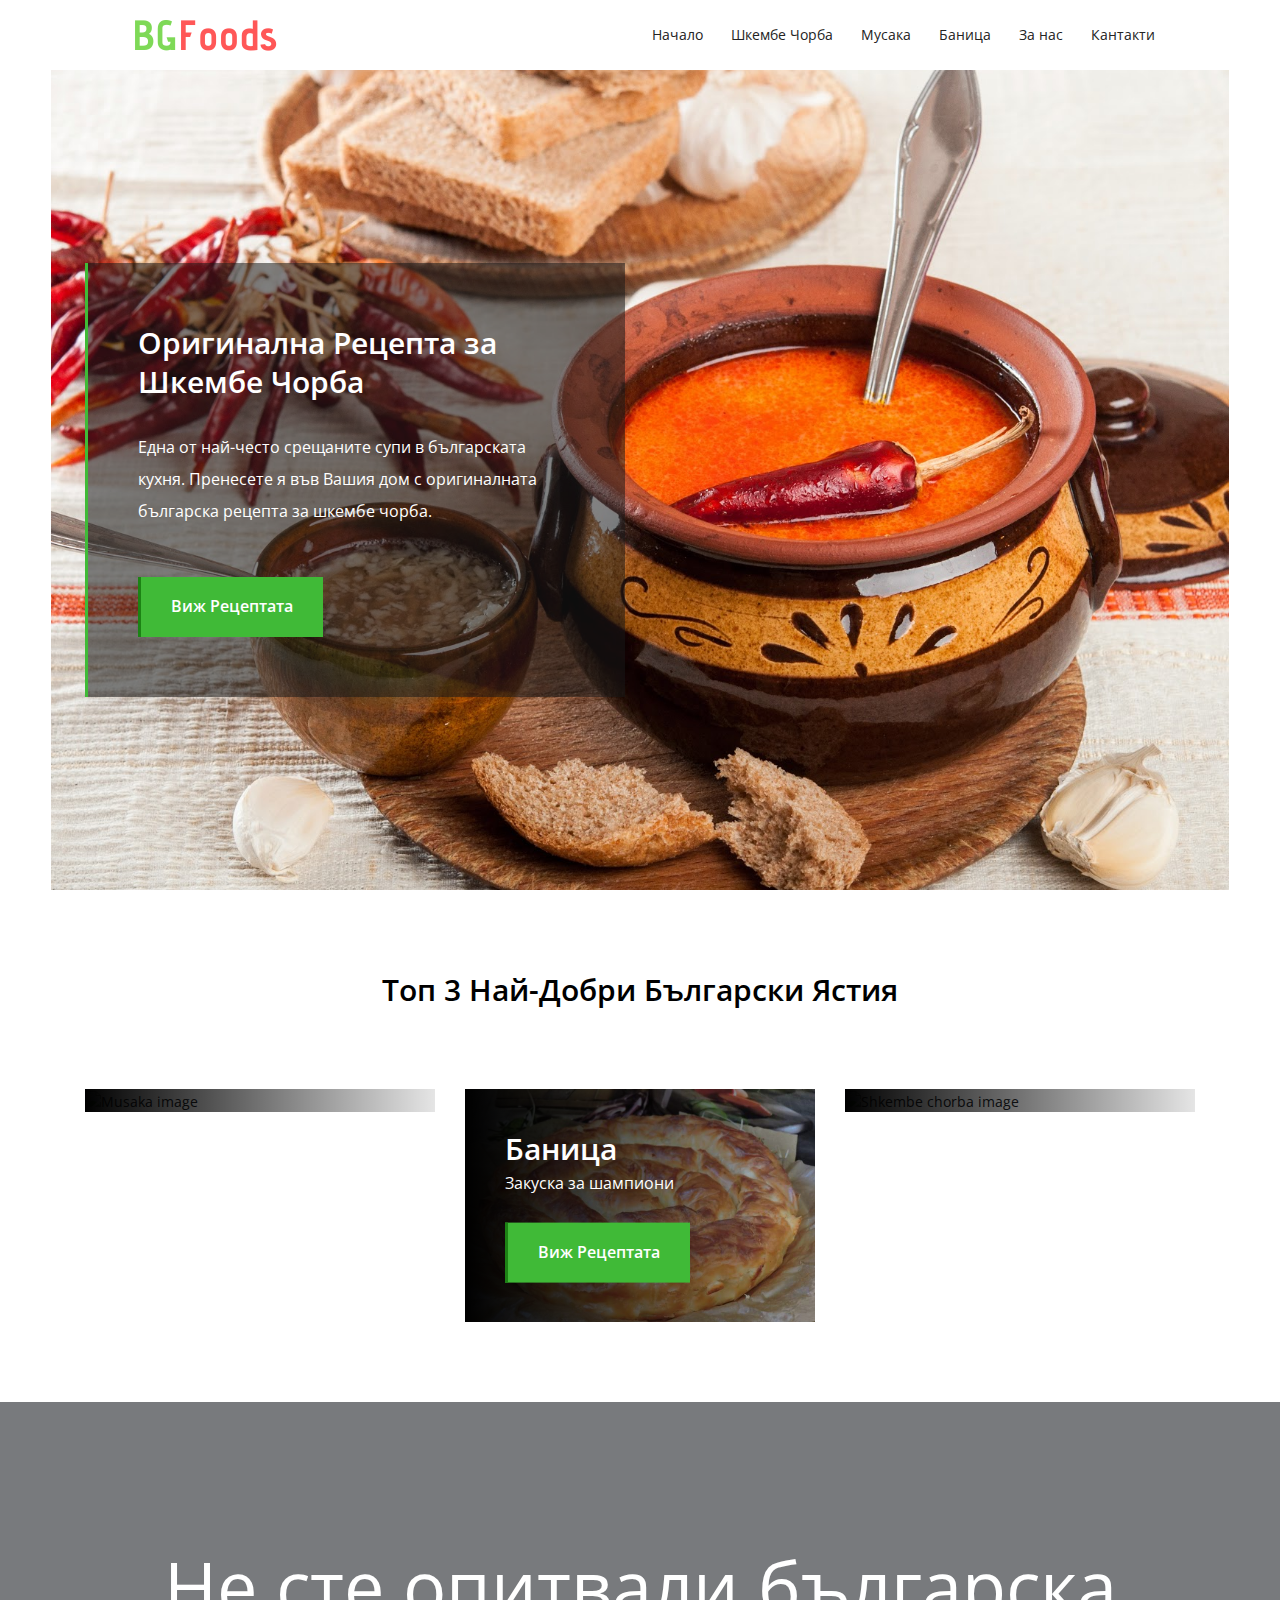
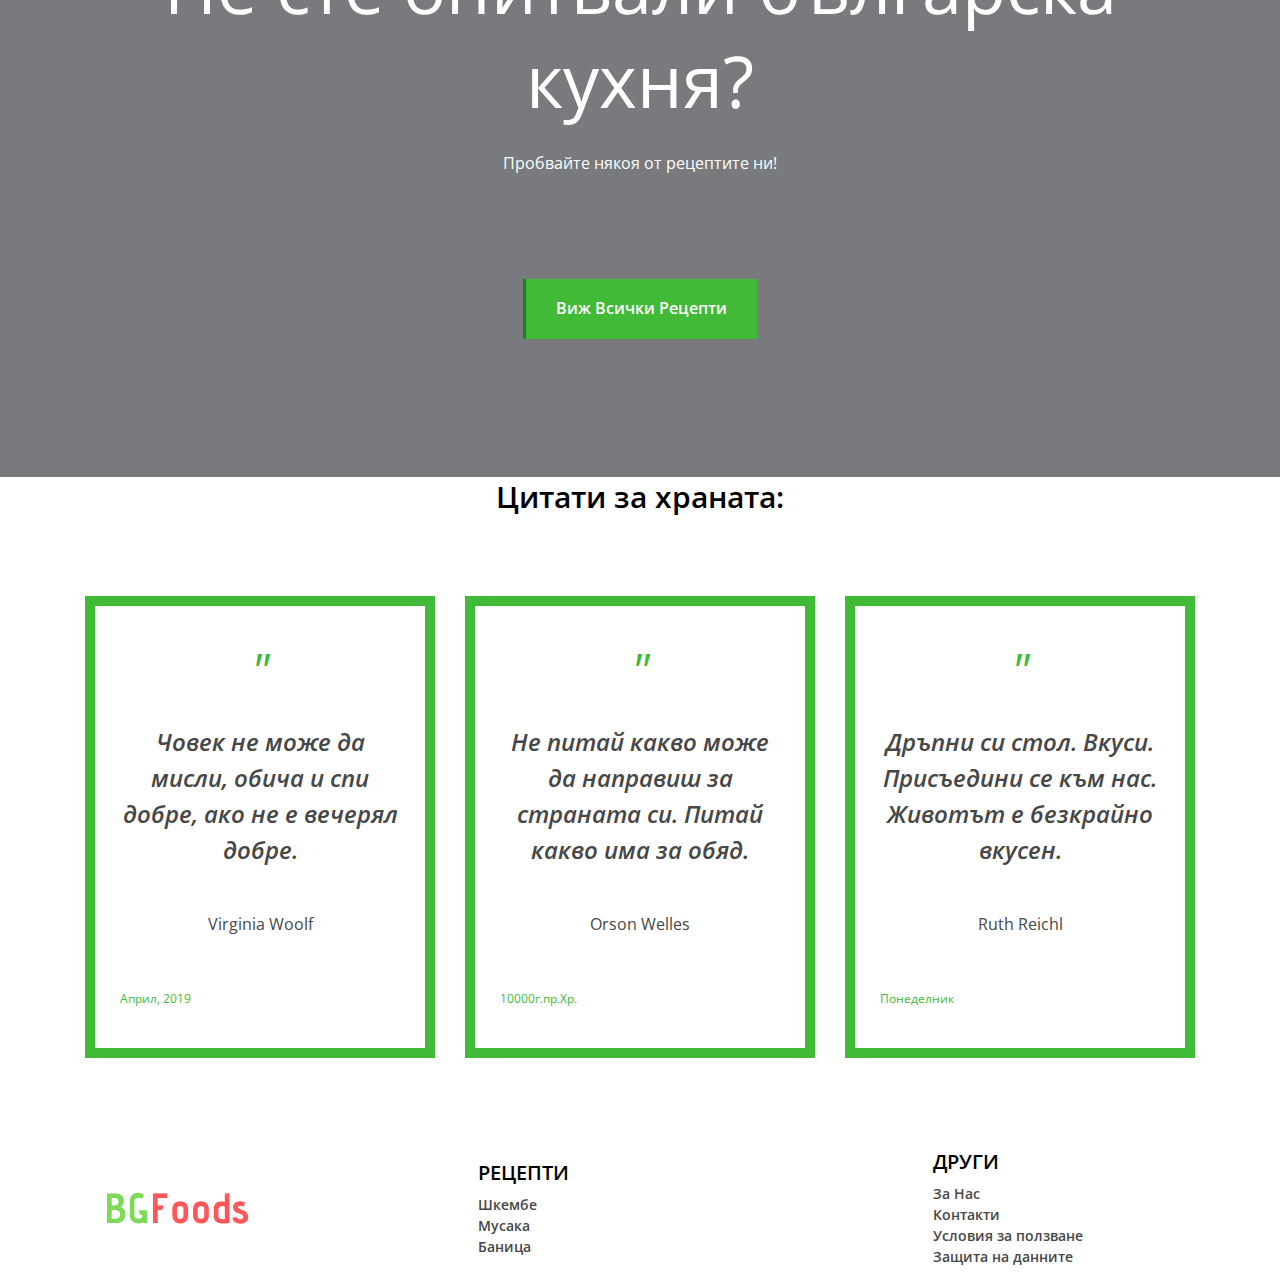
==== commit ea902446: "Resize pictures" ====
--- a/index.html
+++ b/index.html
@@ -7,6 +7,13 @@
     <meta name="description" content="Най-хубавите и вкусни традиционни български рецепти на едно място.">
     <meta http-equiv="X-UA-Compatible" content="IE=edge">
     <meta name="viewport" content="width=device-width, initial-scale=1, shrink-to-fit=no">
+    <meta name="keywords" content="рецепти, традиционни рецепти, мусака, шкембе чорба, баница, българска кухня, храна">
+    
+    <meta property="og:url"                content="http://www.bgfoods.netlify.com/index" />
+    <meta property="og:type"               content="article" />
+    <meta property="og:title"              content="Български традиционни рецепти" />
+    <meta property="og:description"        content="Оригинални рецепти за мусака със заливка, баница и др.!" />
+    <meta property="og:image"              content="" />
 
     <!-- Title -->
     <title>BGFoods - Български Храни| Начало</title>
@@ -16,6 +23,16 @@
 
     <!-- Core Stylesheet -->
     <link rel="stylesheet" href="style.css">
+
+    <!-- Global site tag (gtag.js) - Google Analytics -->
+    <script async src="https://www.googletagmanager.com/gtag/js?id=UA-153523131-1"></script>
+    <script>
+        window.dataLayer = window.dataLayer || [];
+        function gtag(){dataLayer.push(arguments);}
+        gtag('js', new Date());
+
+        gtag('config', 'UA-153523131-1');
+    </script>
 
 </head>
 
@@ -35,7 +52,7 @@
                     <nav class="classy-navbar justify-content-between" id="deliciousNav">
 
                         <!-- Logo -->
-                        <a class="nav-brand" href="index.html"><img src="img/core-img/logo.png" alt="Logo"></a>
+                        <a class="nav-brand" href="index.html" title="BGFoods"><img src="img/core-img/logo.png" alt="Logo"></a>
 
                         <!-- Navbar Toggler -->
                         <div class="classy-navbar-toggler">
@@ -53,12 +70,12 @@
                             <!-- Nav Start -->
                             <div class="classynav">
                                 <ul>
-                                    <li class="active"><a href="index.html">Начало</a></li>
-                                    <li><a href="shkembe-chorba.html">Шкембе Чорба</a></li>
-                                    <li><a href="musaka.html">Мусака</a></li>
-                                    <li><a href="banica.html">Баница</a></li>
-                                    <li><a href="about.html">За нас</a></li>
-                                    <li><a href="contact.html">Кантакти</a></li>
+                                    <li class="active"><a href="index.html" title="Начало">Начало</a></li>
+                                    <li><a href="shkembe-chorba.html" title="Шкембе Чорба">Шкембе Чорба</a></li>
+                                    <li><a href="musaka.html" title="Мусака">Мусака</a></li>
+                                    <li><a href="banica.html" title="Баница">Баница</a></li>
+                                    <li><a href="about.html" title="За нас">За нас</a></li>
+                                    <li><a href="contact.html" title="Контакти">Кантакти</a></li>
                                 </ul>
                             </div>
                             <!-- Nav End -->
@@ -85,7 +102,7 @@
                             <div class="hero-slides-content" data-animation="fadeInUp" data-delay="100ms">
                                 <h2 data-animation="fadeInUp" data-delay="300ms">Оригинална Рецепта за Шкембе Чорба</h2>
                                 <p data-animation="fadeInUp" data-delay="700ms">Една от най-често срещаните супи в българската кухня. Пренесете я във Вашия дом с оригиналната българска рецепта за шкембе чорба.</p>
-                                <a href="#" class="btn delicious-btn" data-animation="fadeInUp" data-delay="1000ms">Виж рецептата</a>
+                                <a href="shkembe-chorba.html" class="btn delicious-btn" data-animation="fadeInUp" data-delay="1000ms" title="Шкембе Чорба">Виж рецептата</a>
                             </div>
                         </div>
                     </div>
@@ -110,12 +127,12 @@
                 <!-- Top Catagory Area -->
                 <div class="col-12 col-lg-4">
                     <div class="single-top-catagory">
-                        <img src="img/bg-img/musaka.jpg" alt="Musaka image">
+                        <img src="img/bg-img/musaka_small.jpg" alt="Musaka image">
                         <!-- Content -->
                         <div class="top-cta-content">
                             <h3>Мусака</h3>
                             <h6>С кайма и заливка</h6>
-                            <a href="musaka.html" class="btn delicious-btn">Виж рецептата</a>
+                            <a href="musaka.html" class="btn delicious-btn" title="Мусака">Виж рецептата</a>
                         </div>
                     </div>
                 </div>
@@ -127,19 +144,19 @@
                         <div class="top-cta-content">
                             <h3>Баница</h3>
                             <h6>Закуска за шампиони</h6>
-                            <a href="banica.html" class="btn delicious-btn">Виж рецептата</a>
+                            <a href="banica.html" class="btn delicious-btn" title="Баница">Виж рецептата</a>
                         </div>
                     </div>
                 </div>
                 <!-- Top Catagory Area -->
                 <div class="col-12 col-lg-4">
                     <div class="single-top-catagory">
-                        <img src="img/bg-img/shekmbe_chorba_2.jpg" alt="Shkembe chorba image">
+                        <img src="img/bg-img/shekmbe_chorba_small.jpg" alt="Shkembe chorba image">
                         <!-- Content -->
                         <div class="top-cta-content">
                             <h3>Шкембе чорба</h3>
                             <h6>Люта, гореща..</h6>
-                            <a href="shkembe-chorba.html" class="btn delicious-btn">Виж рецептата</a>
+                            <a href="shkembe-chorba.html" class="btn delicious-btn" title="Шкембе Чорба">Виж рецептата</a>
                         </div>
                     </div>
                 </div>
@@ -158,7 +175,7 @@
                     <div class="cta-content text-center">
                         <h2>Не сте опитвали българска кухня?</h2>
                         <p>Пробвайте някоя от рецептите ни!</p>
-                        <a href="vsichki-recepti.html" class="btn delicious-btn">Виж всички рецепти</a>
+                        <a href="vsichki-recepti.html" class="btn delicious-btn" title="Всички Рецепти">Виж всички рецепти</a>
                     </div>
                 </div>
             </div>
@@ -228,7 +245,7 @@
                 <div class="col-12 h-100 d-flex flex-wrap align-items-center justify-content-between">
                     <!-- Footer Logo -->
                     <div class="footer-logo">
-                        <a href="index.html"><img src="img/core-img/logo.png" alt="Logo"></a>
+                        <a href="index.html" title="BGFoods"><img src="img/core-img/logo.png" alt="Logo"></a>
                     </div>
                     <!-- Grid row -->
                       <!-- Grid column -->
@@ -236,48 +253,42 @@
                       <hr class="clearfix w-100 d-md-none pb-3">
 
                       <!-- Grid column -->
-                      <div class="col-md-3 mb-md-0 mb-3">
-
+                    <div class="col-md-3 mb-md-0 mb-3">
                         <!-- Links -->
                         <h5 class="text-uppercase">Рецепти</h5>
-
                         <ul class="list-unstyled">
-                          <li>
-                            <a href="shkembe-chorba.html">Шкембе</a>
-                          </li>
-                          <li>
-                            <a href="musaka.html">Мусака</a>
-                          </li>
-                          <li>
-                            <a href="banica.html">Баница</a>
-                          </li>
+                            <li>
+                                <a href="shkembe-chorba.html" title="Шкембе">Шкембе</a>
+                            </li>
+                            <li>
+                                <a href="musaka.html" title="Мусака">Мусака</a>
+                            </li>
+                            <li>
+                                <a href="banica.html" title="Баница">Баница</a>
+                            </li>
                         </ul>
-
-                      </div>
-                      <!-- Grid column -->
-
-                      <!-- Grid column -->
-                      <div class="col-md-3 mb-md-0 mb-3">
-
+                    </div>
+                    <!-- Grid column -->
+
+                    <!-- Grid column -->
+                    <div class="col-md-3 mb-md-0 mb-3">
                         <!-- Links -->
                         <h5 class="text-uppercase">Други</h5>
-
                         <ul class="list-unstyled">
-                          <li>
-                            <a href="about.html">За Нас</a>
-                          </li>
-                          <li>
-                            <a href="contact.html">Контакти</a>
-                          </li>
-                          <li>
-                            <a href="terms-and-conditions.html">Условия за ползване</a>
-                          </li>
-                          <li>
-                            <a href="gdpr.html">Защита на данните</a>
-                          </li>
+                            <li>
+                                <a href="about.html" title="За Нас">За Нас</a>
+                            </li>
+                            <li>
+                                <a href="contact.html" title="Контакти">Контакти</a>
+                            </li>
+                            <li>
+                                <a href="terms-and-conditions.html" title="Условия за ползване">Условия за ползване</a>
+                            </li>
+                            <li>
+                                <a href="gdpr.html" title="Защита на данните">Защита на данните</a>
+                            </li>
                         </ul>
-
-                      </div>
+                    </div>
                       <!-- Grid column -->
 
                 </div>
@@ -299,4 +310,4 @@
     <script src="js/active.js"></script>
 </body>
 
-</html>+</html>
--- a/style.css
+++ b/style.css
@@ -1378,3 +1378,10 @@
     padding-left: 30px; }
 
 /*# sourceMappingURL=style.css.map */
+
+
+
+.my-breadcumb {
+  color: #b6b6b6;
+}
+
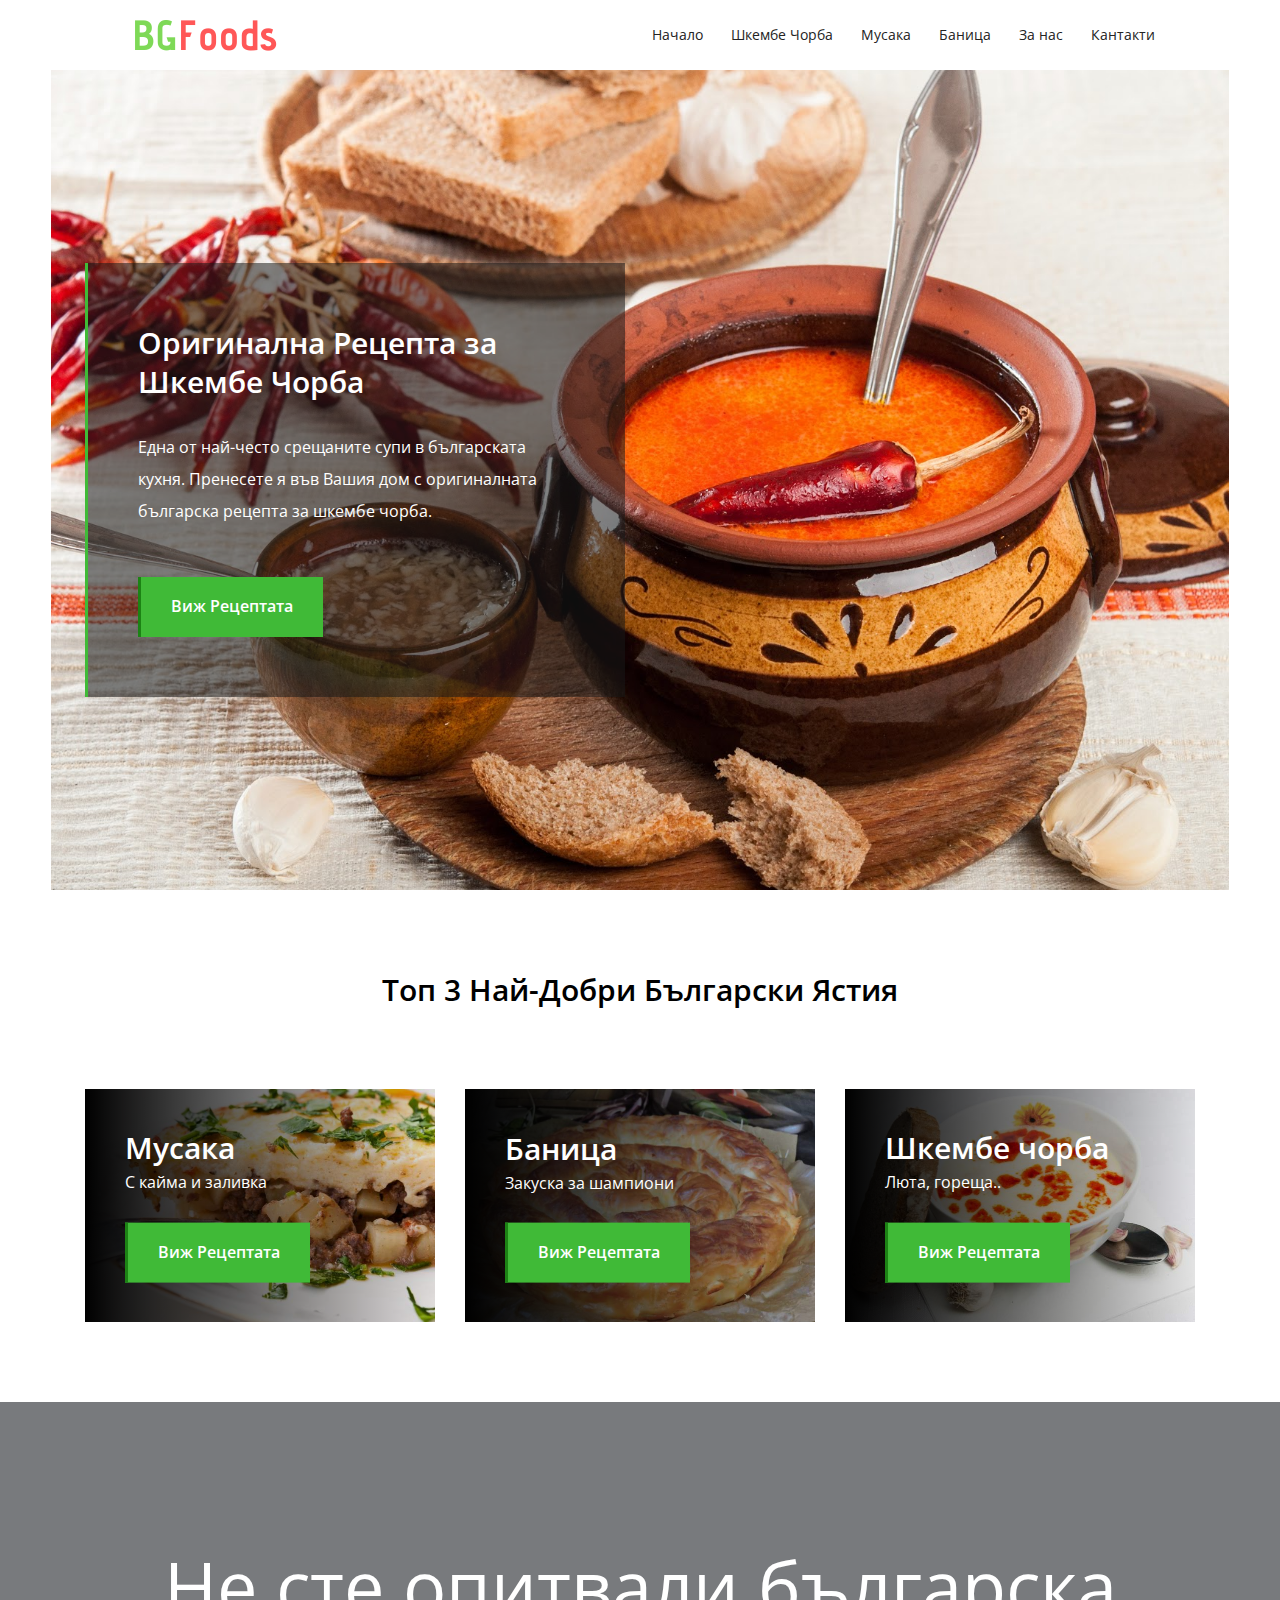
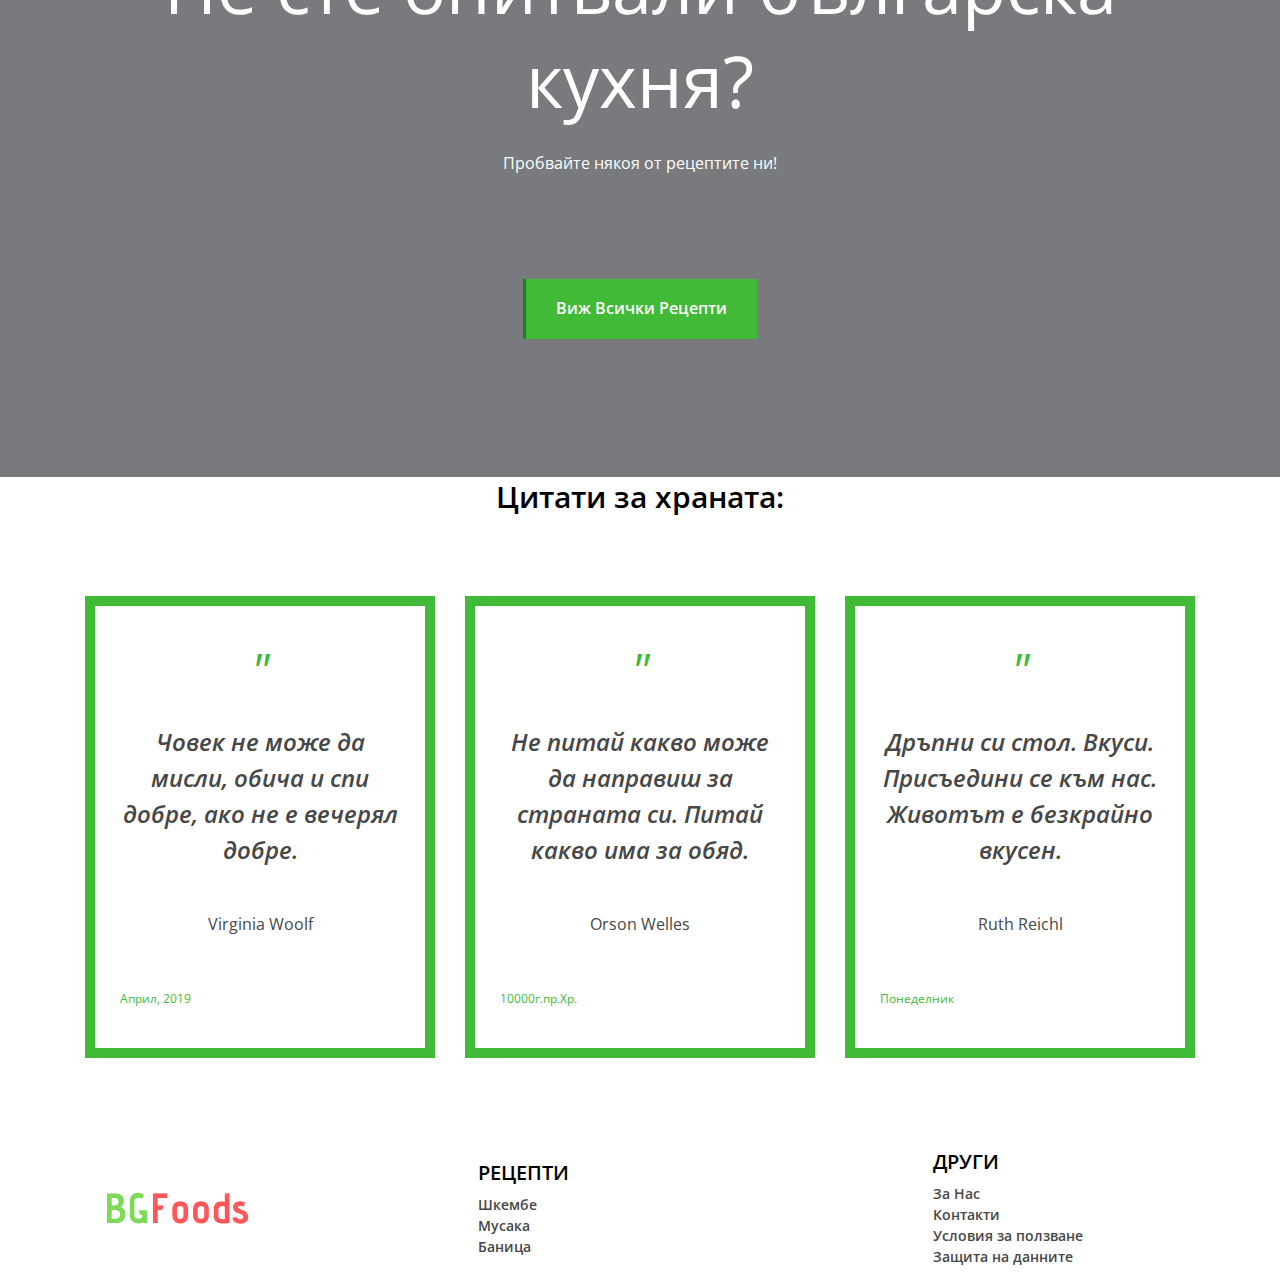
==== commit eb818a4b: "Remove alt attribute" ====
--- a/index.html
+++ b/index.html
@@ -19,7 +19,7 @@
     <title>BGFoods - Български Храни| Начало</title>
 
     <!-- Favicon -->
-    <link rel="icon" href="img/core-img/favicon.ico" alt="favicon">
+    <link rel="icon" href="img/core-img/favicon.ico">
 
     <!-- Core Stylesheet -->
     <link rel="stylesheet" href="style.css">
